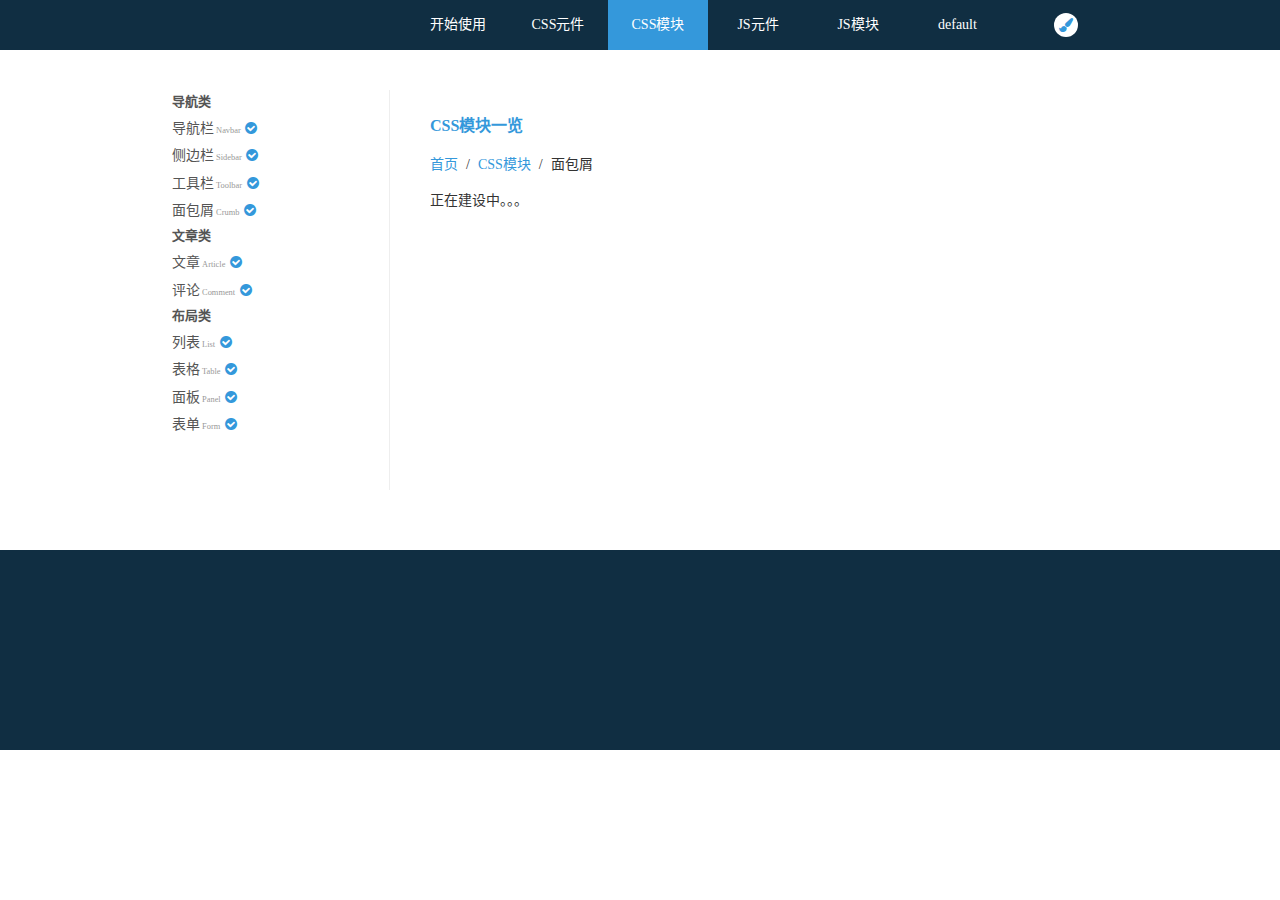
==== cssmodule/index.html @ 86fdf240 "[added] doc for Regular UI Repo" ====
<!DOCTYPE html>
<html lang="zh-cn">
<head>
<!-- 该文档由doc-src自动生成 -->
<meta charset="utf-8">
<title>Regular UI</title>
<meta name="author" content="森森">
<meta name="keywords" content="Regular,UI,JavaScript,Framework,MVC,MVVM">
<meta name="description" content="Regular UI">
<meta name="viewport" content="width=device-width, initial-scale=1.0, user-scalable=no">
<link rel="icon" href="/global/img/favicon.ico" type="image/x-icon">
<link rel="shortcut icon" href="/global/img/favicon.ico" type="image/x-icon">
<link rel="stylesheet" id="j-themeCSS">
<script>
// 该段代码是选择主题用的，与渲染有关，所以必须放前面。
var relativePath = '../';
var themes = [
    {id: 1, name: 'default'},
    {id: 2, name: 'flat'},
    {id: 3, name: 'bootstrap'}
];

var selectedTheme;
if(localStorage['selectedTheme']) {
    for(var i = 0; i < themes.length; i++)
        if(themes[i].name === localStorage['selectedTheme']) {
            selectedTheme = themes[i];
            break;
        }
} else {
    selectedTheme = themes[0];
}

var themeCSS = document.getElementById('j-themeCSS');
themeCSS.href = window.relativePath + 'css/doc.' + selectedTheme.name + '.min.css';
</script>
<body>
<div class="g-top">
    <div class="g-topc">
        <h1 class="m-logo">
            <a href="/">Regular UI</a>
        </h1>
        <ul class="m-navbar f-fr">
            
            
            <li><a href="../start/index.html">开始使用</a></li>
            
            
            <li><a href="../cssunit/index.html">CSS元件</a></li>
            
            
            <li class="z-crt"><a href="../cssmodule/index.html">CSS模块</a></li>
            
            
            <li><a href="../jsunit/index.html">JS元件</a></li>
            
            
            <li><a href="../jsmodule/index.html">JS模块</a></li>
            
            <li id="j-themeSelect"></li>
        </ul>
    </div>
</div>
<div class="g-bd">
    <div class="g-bdc"><div class="g-sd">
    <ul class="m-sidebar">
        
        
        
        
        <li class="sidebar_group"><span>导航类</span></li>
        
        <li><a href="../cssmodule/navbar.html">导航栏<small> Navbar</small>
        
            <i class="u-icon u-icon-success-circle" title="功能和主题基本实现，文档比较完善"></i>
        
        </a></li>
        
        
        
        <li><a href="../cssmodule/sidebar.html">侧边栏<small> Sidebar</small>
        
            <i class="u-icon u-icon-success-circle" title="功能和主题基本实现，文档比较完善"></i>
        
        </a></li>
        
        
        
        <li><a href="../cssmodule/toolbar.html">工具栏<small> Toolbar</small>
        
            <i class="u-icon u-icon-success-circle" title="功能和主题基本实现，文档比较完善"></i>
        
        </a></li>
        
        
        
        <li><a href="../cssmodule/crumb.html">面包屑<small> Crumb</small>
        
            <i class="u-icon u-icon-success-circle" title="功能和主题基本实现，文档比较完善"></i>
        
        </a></li>
        
        
        
        <li class="sidebar_group"><span>文章类</span></li>
        
        <li><a href="../cssmodule/article.html">文章<small> Article</small>
        
            <i class="u-icon u-icon-success-circle" title="功能和主题基本实现，文档比较完善"></i>
        
        </a></li>
        
        
        
        <li><a href="../cssmodule/comment.html">评论<small> Comment</small>
        
            <i class="u-icon u-icon-success-circle" title="功能和主题基本实现，文档比较完善"></i>
        
        </a></li>
        
        
        
        
        <li class="sidebar_group"><span>布局类</span></li>
        
        <li><a href="../cssmodule/list.html">列表<small> List</small>
        
            <i class="u-icon u-icon-success-circle" title="功能和主题基本实现，文档比较完善"></i>
        
        </a></li>
        
        
        
        <li><a href="../cssmodule/table.html">表格<small> Table</small>
        
            <i class="u-icon u-icon-success-circle" title="功能和主题基本实现，文档比较完善"></i>
        
        </a></li>
        
        
        
        <li><a href="../cssmodule/panel.html">面板<small> Panel</small>
        
            <i class="u-icon u-icon-success-circle" title="功能和主题基本实现，文档比较完善"></i>
        
        </a></li>
        
        
        
        <li><a href="../cssmodule/form.html">表单<small> Form</small>
        
            <i class="u-icon u-icon-success-circle" title="功能和主题基本实现，文档比较完善"></i>
        
        </a></li>
        
        
    </ul>
</div><div class="g-mn">
    <article class="m-article">
        
        <h3 id="css-">CSS模块一览</h3>
<ul class="m-crumb">
    <li><a href="#">首页</a></li>
    <li><a href="#">CSS模块</a></li>
    <li>面包屑</li>
</ul>

<p>正在建设中。。。</p>

        
    </article>
</div>    </div>
</div>
<footer class="g-ft">
</footer>
<a href="#" class="m-gotop"></a>
<script src="../js/regular.min.js"></script>
<script src="../js/regular-ui.min.js"></script>
<script>
var _ = RGUI._;
var $$ = function(selector){return document.querySelectorAll(selector)};

var themeSelect = new RGUI.Select2({
    data: {
        source: themes,
        selected: selectedTheme,
        placeholder: null,
        'class': 'u-select2-nav'
    }
}).$inject('#j-themeSelect')
  .$on('select', function($event) {
    themeCSS.href = window.relativePath + 'css/doc.' + $event.selected.name + '.min.css';
    localStorage['selectedTheme'] = $event.selected.name;
});

// 生成tab
(function() {
    var $examples = document.getElementsByClassName('m-example');

    for(var i = 0; i < $examples.length; i++) {
        var $example = $examples[i];
        if(!$example)
            break;

        var source = [];

        var $next = $example.nextElementSibling;
        while($next && $next.className.indexOf('m-example') < 0) { // $next.tagName[0] !== 'H' && 
            if($next.className === 'lang-xml' || $next.className === 'lang-rgl') {
                source.push({title: 'rgl', content: $next.outerHTML});
                $prev = $next;
                $next = $next.nextElementSibling;
                $prev.remove();
            } else if($next.className === 'lang-html') {
                source.push({title: 'html', content: $next.outerHTML});
                $prev = $next;
                $next = $next.nextElementSibling;
                $prev.remove();
            } else if($next.className === 'lang-javascript') {
                source.push({title: 'javascript', content: $next.outerHTML});
                $prev = $next;
                $next = $next.nextElementSibling;
                $prev.remove();
            } else
                $next = $next.nextElementSibling;
        }

        if(!source.length)
            continue;

        new RGUI.Component({
            template: RGUI._.multiline(function(){/*
<tab>
    {#list source as item}
    <tabPane title={item.title}><div r-html={item.content}></div></tabPane>
    {/list}
</tab>
            */}),
            data: {
                source: source
            }
        }).$inject($example, 'after');
    }
})();
</script>
<script>

</script>
</body>
</html>
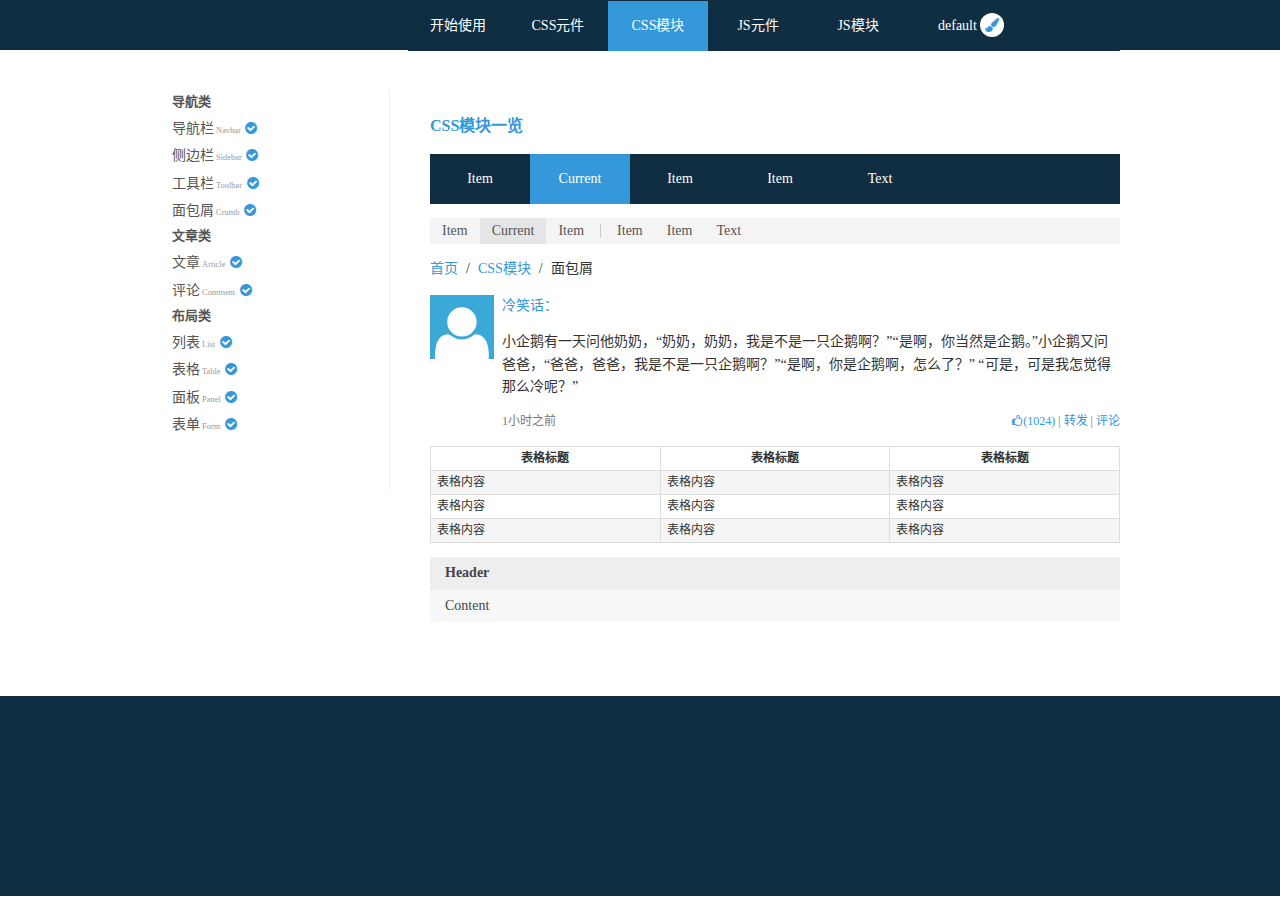
==== commit 8c6df5d4: "0.1.2" ====
--- a/cssmodule/index.html
+++ b/cssmodule/index.html
@@ -15,9 +15,10 @@
 // 该段代码是选择主题用的，与渲染有关，所以必须放前面。
 var relativePath = '../';
 var themes = [
-    {id: 1, name: 'default'},
-    {id: 2, name: 'flat'},
-    {id: 3, name: 'bootstrap'}
+    {name: 'simple'},
+    {name: 'default'},
+    {name: 'flat'},
+    {name: 'bootstrap'}
 ];
 
 var selectedTheme;
@@ -28,7 +29,7 @@
             break;
         }
 } else {
-    selectedTheme = themes[0];
+    selectedTheme = themes[1];
 }
 
 var themeCSS = document.getElementById('j-themeCSS');
@@ -159,14 +160,70 @@
     <article class="m-article">
         
         <h3 id="css-">CSS模块一览</h3>
+<p>
+<ul class="m-navbar">
+    <li><a>Item</a></li>
+    <li class="z-crt"><a>Current</a></li>
+    <li><a>Item</a></li>
+    <li><a>Item</a></li>
+    <li><span>Text</span></li>
+</ul>
+</p>
+<p>
+<ul class="m-toolbar">
+    <li><a>Item</a></li>
+    <li class="z-crt"><a>Current</a></li>
+    <li><a>Item</a></li>
+    <li class="toolbar_divider">|</li>
+    <li><a>Item</a></li>
+    <li><a>Item</a></li>
+   <li><span>Text</span></li>
+</ul>
+</p>
+<p>
 <ul class="m-crumb">
     <li><a href="#">首页</a></li>
     <li><a href="#">CSS模块</a></li>
     <li>面包屑</li>
 </ul>
-
-<p>正在建设中。。。</p>
-
+</p>
+<p>
+<div class="m-comment">
+    <a class="comment_sd"><img src="../img/placeholder-avatar.svg"></a>
+    <div class="comment_mn">
+        <div class="comment_hd"><a>冷笑话：</a></div>
+        <div class="comment_bd">
+            <p>小企鹅有一天问他奶奶，“奶奶，奶奶，我是不是一只企鹅啊？”“是啊，你当然是企鹅。”小企鹅又问爸爸，“爸爸，爸爸，我是不是一只企鹅啊？”“是啊，你是企鹅啊，怎么了？” “可是，可是我怎觉得那么冷呢？”</p>
+        </div>
+        <div class="comment_ft">
+            <span class="comment_time">1小时之前</span>
+            <span class="comment_actions">
+                <a><i class="u-icon u-icon-thumbs-o-up"></i>(1024)</a> |
+                <a>转发</a> |
+                <a>评论</a>
+            </span>
+        </div>
+    </div>
+</div>
+</p>
+<p>
+<table class="m-table m-table-striped m-table-hover">
+    <thead>
+        <tr><th>表格标题</th><th>表格标题</th><th>表格标题</th></tr>
+    </thead>
+    <tbody>
+        <tr><td>表格内容</td><td>表格内容</td><td>表格内容</td></tr>
+        <tr><td>表格内容</td><td>表格内容</td><td>表格内容</td></tr>
+        <tr><td>表格内容</td><td>表格内容</td><td>表格内容</td></tr>
+    </tbody>
+</table>
+</p>
+<p>
+<div class="m-panel">
+    <div class="panel_hd">Header</div>
+    <div class="panel_bd">Content</div>
+</div>
+</p>
         
     </article>
 </div>    </div>
@@ -174,7 +231,8 @@
 <footer class="g-ft">
 </footer>
 <a href="#" class="m-gotop"></a>
-<script src="../js/regular.min.js"></script>
+<script src="../vendor/regular.min.js"></script>
+<script src="../vendor/marked.min.js"></script>
 <script src="../js/regular-ui.min.js"></script>
 <script>
 var _ = RGUI._;
@@ -193,7 +251,7 @@
     localStorage['selectedTheme'] = $event.selected.name;
 });
 
-// 生成tab
+// 生成tabs
 (function() {
     var $examples = document.getElementsByClassName('m-example');
 
@@ -230,11 +288,11 @@
 
         new RGUI.Component({
             template: RGUI._.multiline(function(){/*
-<tab>
+<tabs>
     {#list source as item}
-    <tabPane title={item.title}><div r-html={item.content}></div></tabPane>
+    <tab title={item.title}><div r-html={item.content}></div></tab>
     {/list}
-</tab>
+</tabs>
             */}),
             data: {
                 source: source
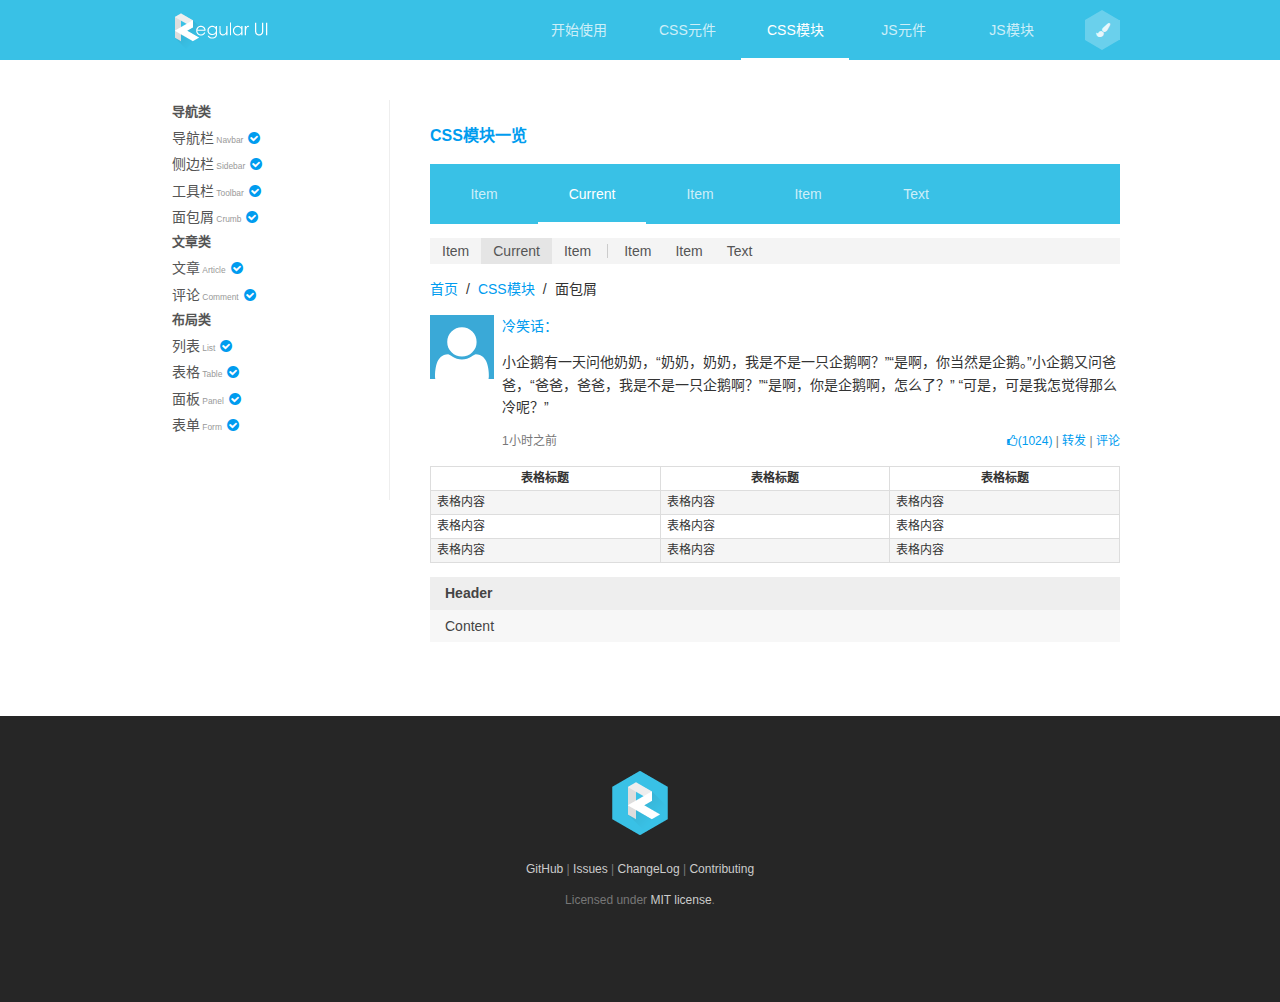
==== commit d2c3c861: "v0.1.4" ====
--- a/cssmodule/index.html
+++ b/cssmodule/index.html
@@ -8,8 +8,8 @@
 <meta name="keywords" content="Regular,UI,JavaScript,Framework,MVC,MVVM">
 <meta name="description" content="Regular UI">
 <meta name="viewport" content="width=device-width, initial-scale=1.0, user-scalable=no">
-<link rel="icon" href="/global/img/favicon.ico" type="image/x-icon">
-<link rel="shortcut icon" href="/global/img/favicon.ico" type="image/x-icon">
+<link rel="icon" href="../img/favicon.ico" type="image/x-icon">
+<link rel="shortcut icon" href="../img/favicon.ico" type="image/x-icon">
 <link rel="stylesheet" id="j-themeCSS">
 <script>
 // 该段代码是选择主题用的，与渲染有关，所以必须放前面。
@@ -38,9 +38,7 @@
 <body>
 <div class="g-top">
     <div class="g-topc">
-        <h1 class="m-logo">
-            <a href="/">Regular UI</a>
-        </h1>
+        <a class="m-logo" href="../index.html"><img src="../img/logo-v1.0-long-48.png" /></a>
         <ul class="m-navbar f-fr">
             
             
@@ -61,9 +59,7 @@
             <li id="j-themeSelect"></li>
         </ul>
     </div>
-</div>
-<div class="g-bd">
-    <div class="g-bdc"><div class="g-sd">
+</div><div class="g-bd"><div class="g-bdc"><div class="g-sd">
     <ul class="m-sidebar">
         
         
@@ -226,10 +222,18 @@
 </p>
         
     </article>
-</div>    </div>
+</div></div></div><div class="g-ft">
+    <footer class="m-footer">
+        <p><a href="../index.html" class="footer_logo"><img src="../img/logo-v1.0-64.png" /></p>
+        <p>
+            <a href="https://github.com/regular-ui/regular-ui" target="_blank">GitHub</a> |
+            <a href="https://github.com/regular-ui/regular-ui/issues" target="_blank">Issues</a> |
+            <a href="https://github.com/regular-ui/regular-ui/releases" target="_blank">ChangeLog</a> |
+            <a href="https://github.com/regular-ui/regular-ui/blob/master/CONTRIBUTING.md" target="_blank">Contributing</a>
+        </p>
+        <p>Licensed under <a href="https://github.com/regular-ui/regular-ui/blob/master/LICENSE" target="_blank">MIT license</a>.</p>
+    </footer>
 </div>
-<footer class="g-ft">
-</footer>
 <a href="#" class="m-gotop"></a>
 <script src="../vendor/regular.min.js"></script>
 <script src="../vendor/marked.min.js"></script>
@@ -243,7 +247,7 @@
         source: themes,
         selected: selectedTheme,
         placeholder: null,
-        'class': 'u-select2-nav'
+        'class': 'u-select2-theme'
     }
 }).$inject('#j-themeSelect')
   .$on('select', function($event) {
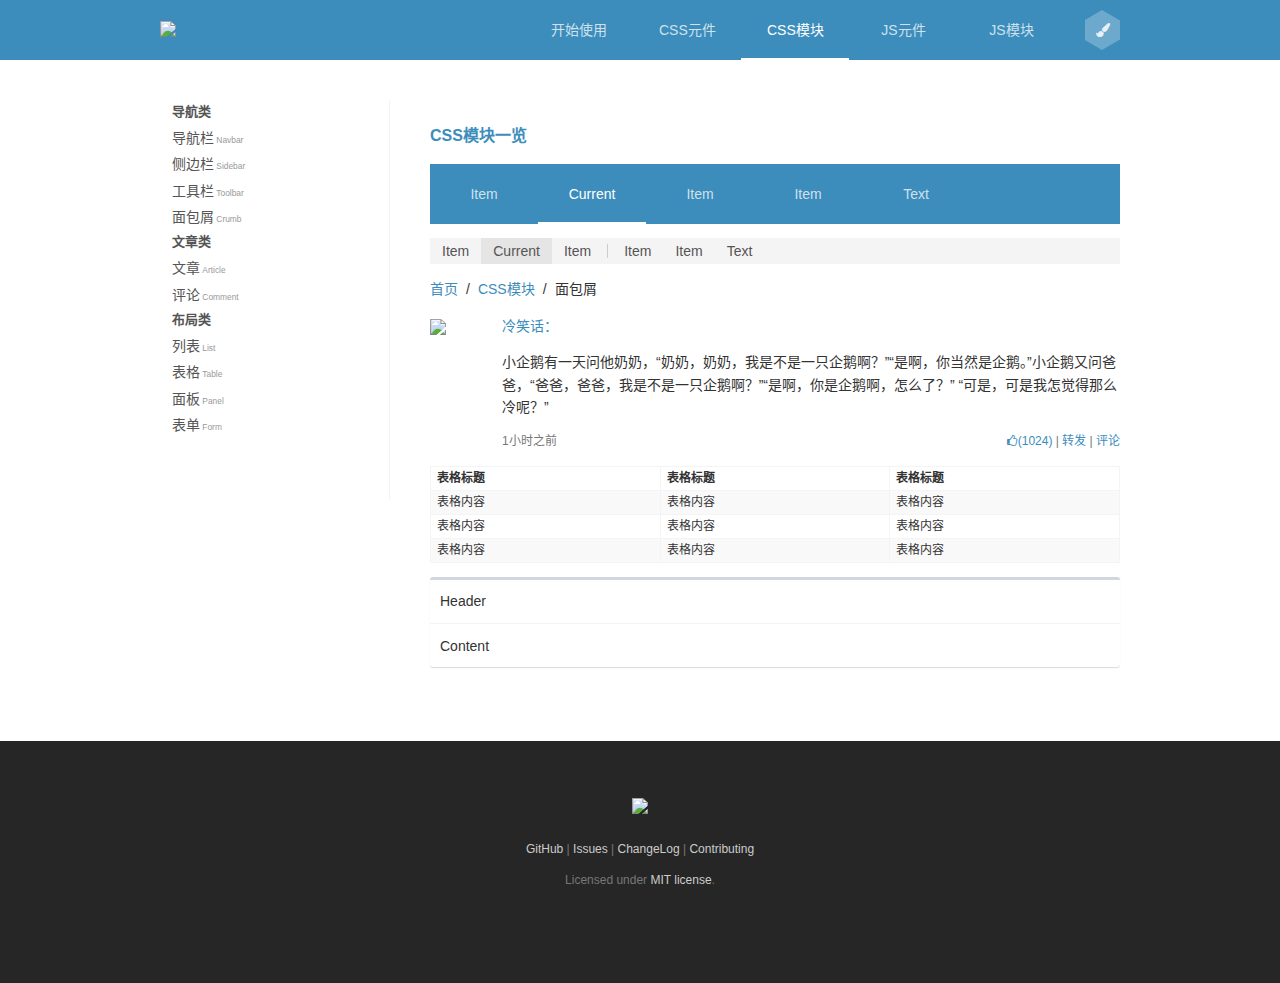
==== commit a3d8c66b: "v0.1.5" ====
--- a/cssmodule/index.html
+++ b/cssmodule/index.html
@@ -35,6 +35,7 @@
 var themeCSS = document.getElementById('j-themeCSS');
 themeCSS.href = window.relativePath + 'css/doc.' + selectedTheme.name + '.min.css';
 </script>
+</head>
 <body>
 <div class="g-top">
     <div class="g-topc">
@@ -69,32 +70,24 @@
         
         <li><a href="../cssmodule/navbar.html">导航栏<small> Navbar</small>
         
-            <i class="u-icon u-icon-success-circle" title="功能和主题基本实现，文档比较完善"></i>
-        
         </a></li>
         
         
         
         <li><a href="../cssmodule/sidebar.html">侧边栏<small> Sidebar</small>
         
-            <i class="u-icon u-icon-success-circle" title="功能和主题基本实现，文档比较完善"></i>
-        
         </a></li>
         
         
         
         <li><a href="../cssmodule/toolbar.html">工具栏<small> Toolbar</small>
         
-            <i class="u-icon u-icon-success-circle" title="功能和主题基本实现，文档比较完善"></i>
-        
         </a></li>
         
         
         
         <li><a href="../cssmodule/crumb.html">面包屑<small> Crumb</small>
         
-            <i class="u-icon u-icon-success-circle" title="功能和主题基本实现，文档比较完善"></i>
-        
         </a></li>
         
         
@@ -103,16 +96,12 @@
         
         <li><a href="../cssmodule/article.html">文章<small> Article</small>
         
-            <i class="u-icon u-icon-success-circle" title="功能和主题基本实现，文档比较完善"></i>
-        
         </a></li>
         
         
         
         <li><a href="../cssmodule/comment.html">评论<small> Comment</small>
         
-            <i class="u-icon u-icon-success-circle" title="功能和主题基本实现，文档比较完善"></i>
-        
         </a></li>
         
         
@@ -122,31 +111,23 @@
         
         <li><a href="../cssmodule/list.html">列表<small> List</small>
         
-            <i class="u-icon u-icon-success-circle" title="功能和主题基本实现，文档比较完善"></i>
-        
         </a></li>
         
         
         
         <li><a href="../cssmodule/table.html">表格<small> Table</small>
         
-            <i class="u-icon u-icon-success-circle" title="功能和主题基本实现，文档比较完善"></i>
-        
         </a></li>
         
         
         
         <li><a href="../cssmodule/panel.html">面板<small> Panel</small>
         
-            <i class="u-icon u-icon-success-circle" title="功能和主题基本实现，文档比较完善"></i>
-        
         </a></li>
         
         
         
         <li><a href="../cssmodule/form.html">表单<small> Form</small>
-        
-            <i class="u-icon u-icon-success-circle" title="功能和主题基本实现，文档比较完善"></i>
         
         </a></li>
         
@@ -236,7 +217,7 @@
 </div>
 <a href="#" class="m-gotop"></a>
 <script src="../vendor/regular.min.js"></script>
-<script src="../vendor/marked.min.js"></script>
+<!-- script src="../vendor/marked.min.js"></script -->
 <script src="../js/regular-ui.min.js"></script>
 <script>
 var _ = RGUI._;
@@ -257,7 +238,7 @@
 
 // 生成tabs
 (function() {
-    var $examples = document.getElementsByClassName('m-example');
+    var $examples = $$('.m-example');
 
     for(var i = 0; i < $examples.length; i++) {
         var $example = $examples[i];
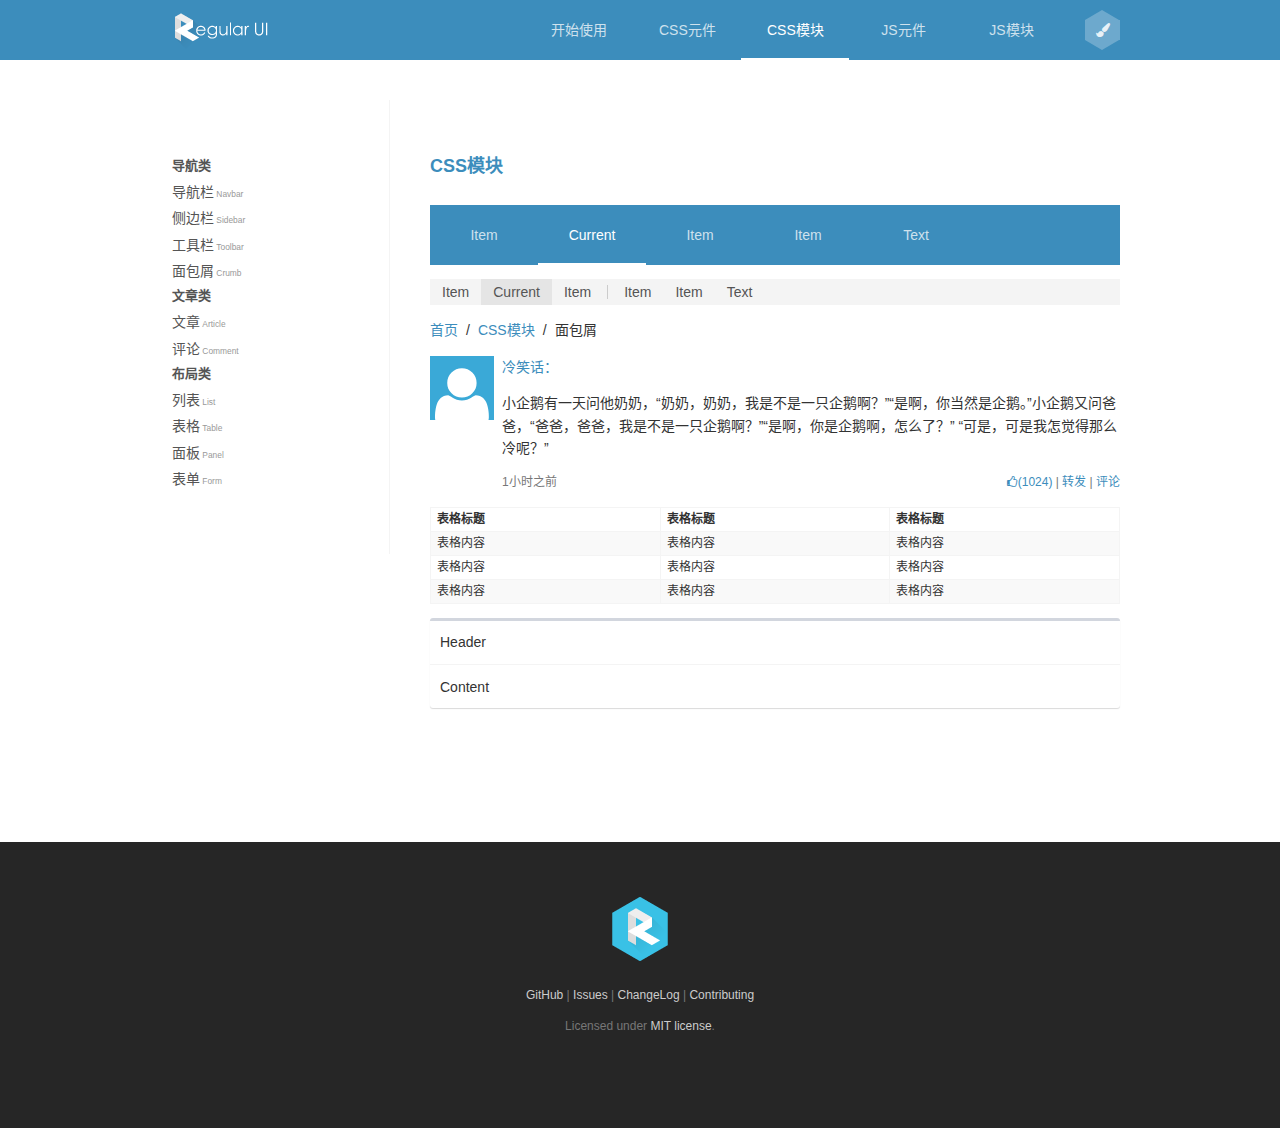
==== commit 1078a43f: "v0.1.6" ====
--- a/cssmodule/index.html
+++ b/cssmodule/index.html
@@ -43,7 +43,7 @@
         <ul class="m-navbar f-fr">
             
             
-            <li><a href="../start/index.html">开始使用</a></li>
+            <li><a href="../start/quickstart.html">开始使用</a></li>
             
             
             <li><a href="../cssunit/index.html">CSS元件</a></li>
@@ -136,7 +136,7 @@
 </div><div class="g-mn">
     <article class="m-article">
         
-        <h3 id="css-">CSS模块一览</h3>
+        <h3 id="css-">CSS模块</h3>
 <p>
 <ul class="m-navbar">
     <li><a>Item</a></li>
